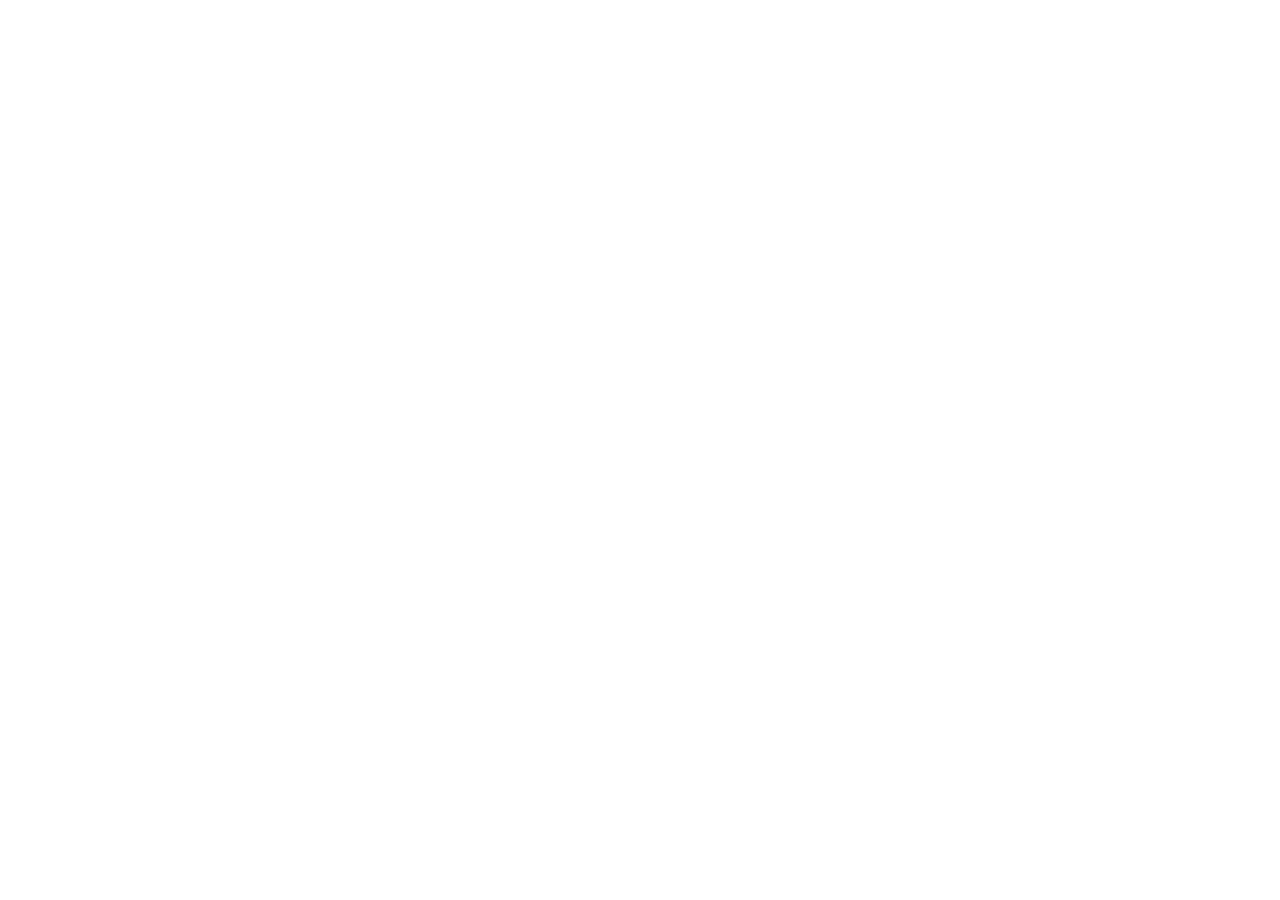
==== index.html @ bbc4c36c "pagina principal criada" ====
<!DOCTYPE html>
<html lang="pt-br">
<head>
    <meta charset="UTF-8">
    <meta name="viewport" content="width=device-width, initial-scale=1.0">
    <link rel="shortcut icon" href="favicon.ico" type="image/x-icon">
    <title>Projeto Redes Sociais</title>
</head>
<body>
    
</body>
</html>
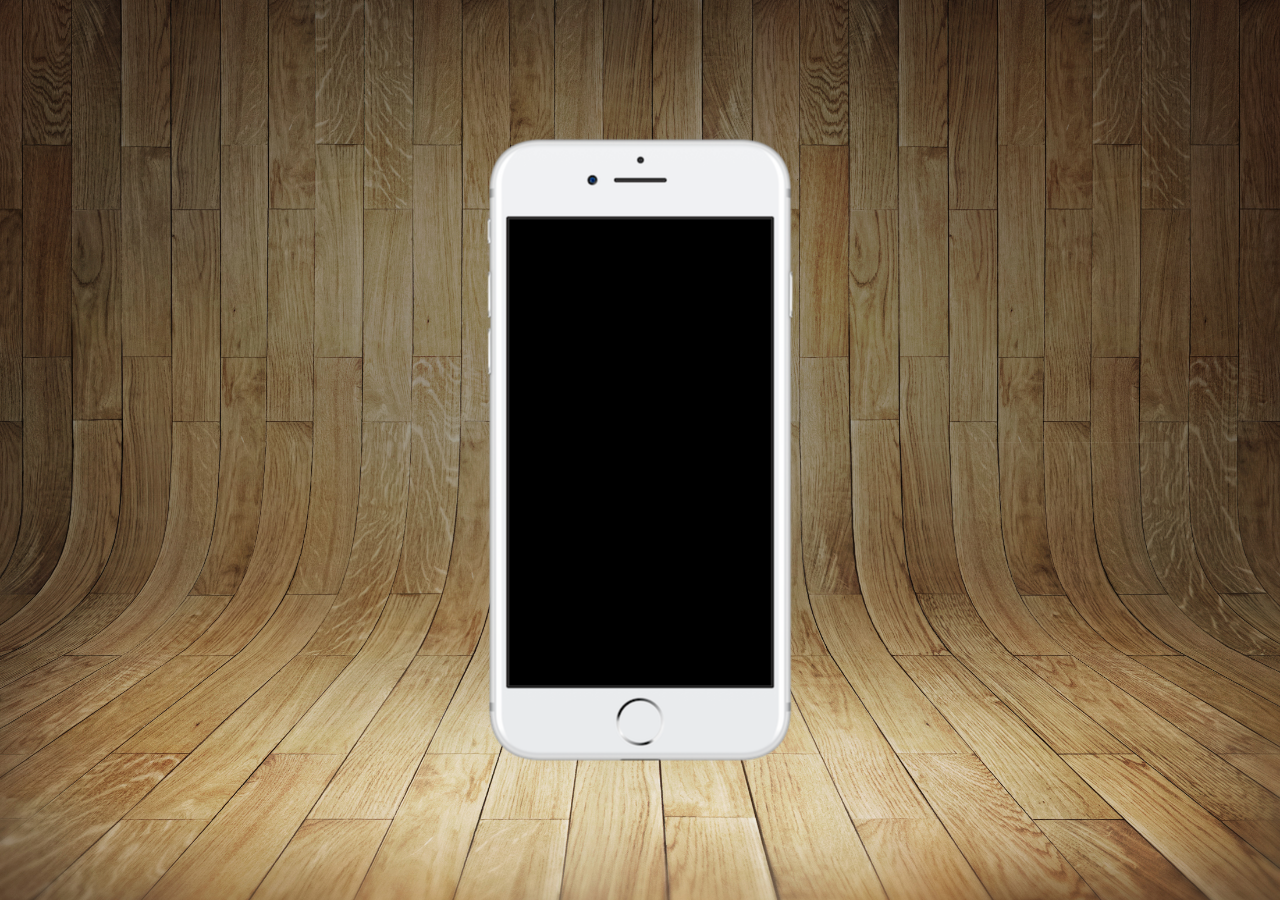
==== commit 2207029a: "quase la" ====
--- a/index.html
+++ b/index.html
@@ -5,8 +5,16 @@
     <meta name="viewport" content="width=device-width, initial-scale=1.0">
     <link rel="shortcut icon" href="favicon.ico" type="image/x-icon">
     <title>Projeto Redes Sociais</title>
+    <link rel="stylesheet" href="estilos/style.css">
 </head>
 <body>
-    
+    <main>
+        <section id="telefone">
+
+        </section>
+        <section id="redes-sociais">
+
+        </section>
+    </main>
 </body>
 </html>
--- a/estilos/style.css
+++ b/estilos/style.css
@@ -0,0 +1,33 @@
+@charset "UTF-8";
+
+* {
+    margin: 0px;
+    padding: 0px;
+    font-family: Arial, Helvetica, sans-serif;
+}
+html, body {
+    height: 100vh;
+    width: 100vw;
+    background-color: black;
+}
+
+body {
+    background: url(../imagens/fundo-madeira.jpg) no-repeat top center;
+    background-size: cover;
+    background-attachment: fixed;
+}
+
+main {
+    height: 100vh;
+    position: relative;
+}
+
+section#telefone {
+    position: absolute;
+    top: 50%;
+    left: 50%;
+    transform: translate(-50%, -50%);
+    height: 627px;
+    width: 311px;
+    background: url(../imagens/frame-iphone.png) no-repeat;
+}
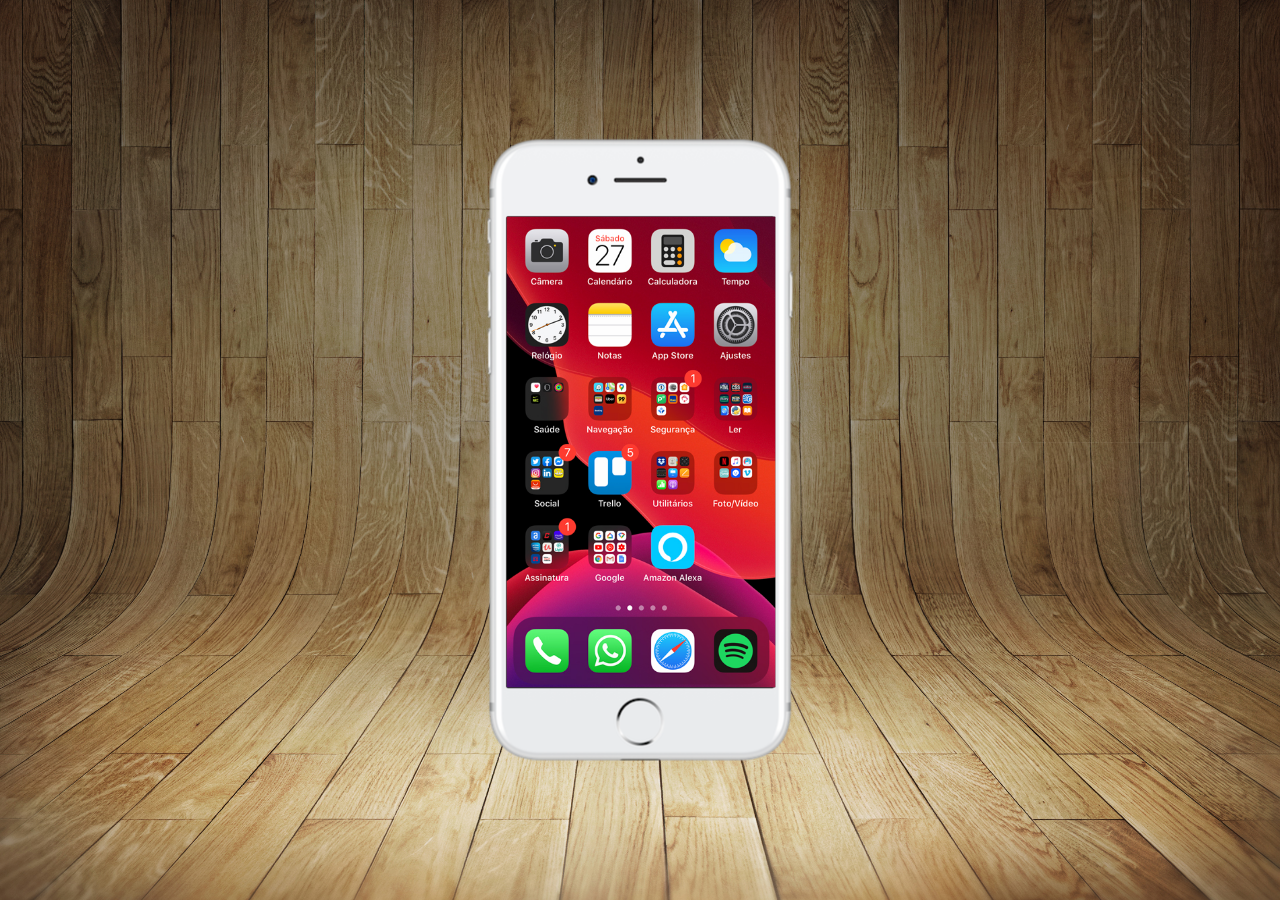
==== commit a2a815af: "tela home" ====
--- a/index.html
+++ b/index.html
@@ -10,7 +10,7 @@
 <body>
     <main>
         <section id="telefone">
-
+            <iframe src="home.html" name="tela" id="tela" frameborder="0"></iframe>
         </section>
         <section id="redes-sociais">
 
--- a/estilos/style.css
+++ b/estilos/style.css
@@ -30,4 +30,12 @@
     height: 627px;
     width: 311px;
     background: url(../imagens/frame-iphone.png) no-repeat;
+}
+
+iframe#tela {
+    position: relative;
+    top: 80px;
+    left: 22px;
+    width: 269px;
+    height: 471px;
 }
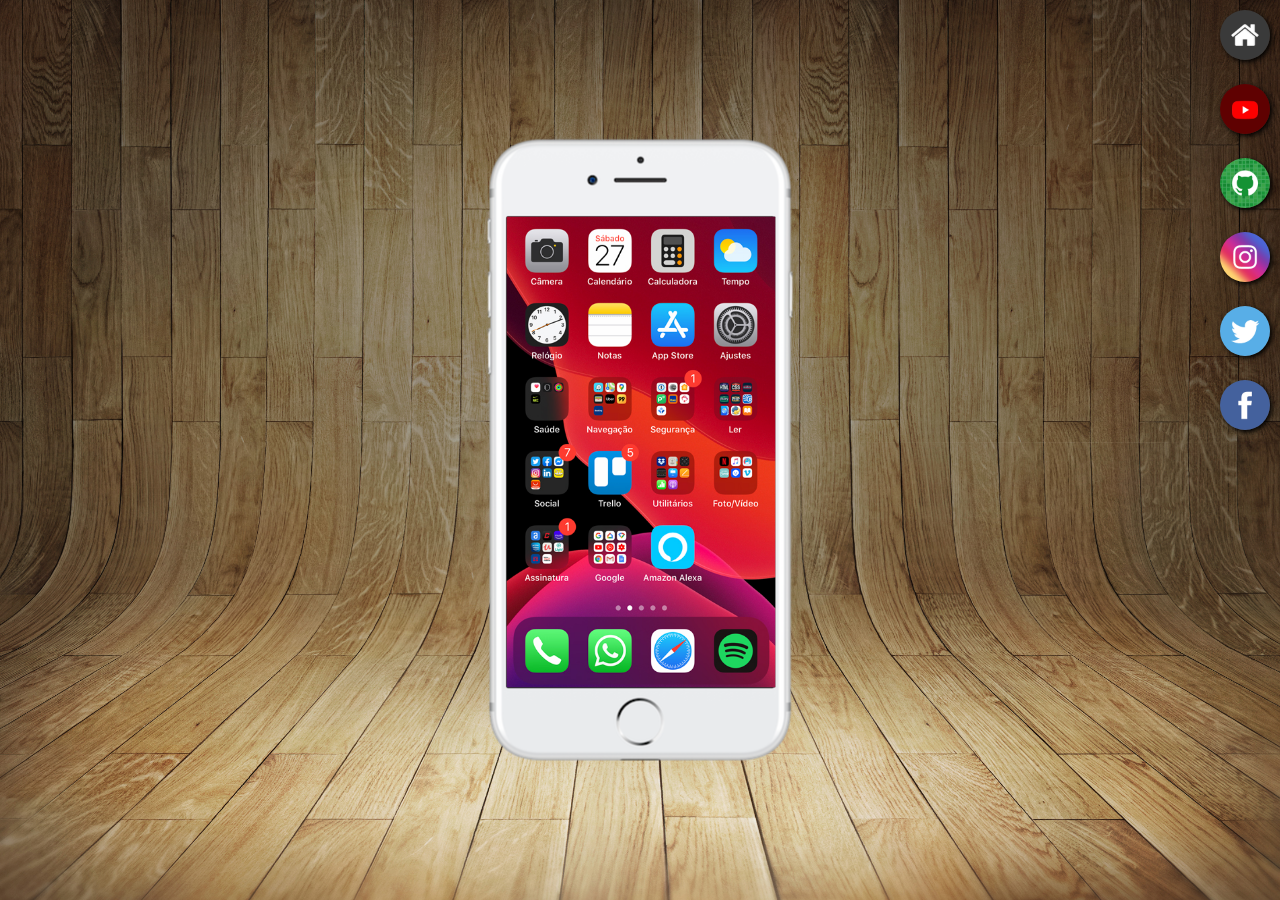
==== commit 762433b7: "botões lateral" ====
--- a/index.html
+++ b/index.html
@@ -10,10 +10,17 @@
 <body>
     <main>
         <section id="telefone">
-            <iframe src="home.html" name="tela" id="tela" frameborder="0"></iframe>
+            <iframe src="home.html" name="tela" id="tela" frameborder="0">
+                <p>Seu navegador não é compatível com isso.</p>
+            </iframe>
         </section>
         <section id="redes-sociais">
-
+            <a href="#" target="tela"><img src="imagens/logo-home.jpg" alt="home"></a><br>
+            <a href="#" target="tela"><img src="imagens/logo-youtube.jpg" alt="YouTube"></a><br>
+            <a href="#" target="tela"><img src="imagens/logo-github.jpg" alt="Github"></a><br>
+            <a href="#" target="tela"><img src="imagens/logo-instagram.jpg" alt="Instagram"></a><br>
+            <a href="#" target="tela"><img src="imagens/logo-twitter.jpg" alt="Twitter"></a><br>
+            <a href="#" target="tela"><img src="imagens/logo-facebook.jpg" alt="Facebook"></a>
         </section>
     </main>
 </body>
--- a/estilos/style.css
+++ b/estilos/style.css
@@ -32,6 +32,25 @@
     background: url(../imagens/frame-iphone.png) no-repeat;
 }
 
+section#redes-sociais {
+    text-align: right;
+}
+
+section#redes-sociais img {
+    width: 50px;
+    margin: 10px;
+    border-radius: 50%;
+    box-shadow: 2px 2px 5px black;
+    box-sizing: border-box;
+}
+
+section#redes-sociais img:hover {
+    border: 2px solid darkgray;
+    transform: translate(-3px, -3px);
+    box-shadow: 5px 5px 10px black;
+    transition: transform .3s, border 1s;
+}
+
 iframe#tela {
     position: relative;
     top: 80px;
